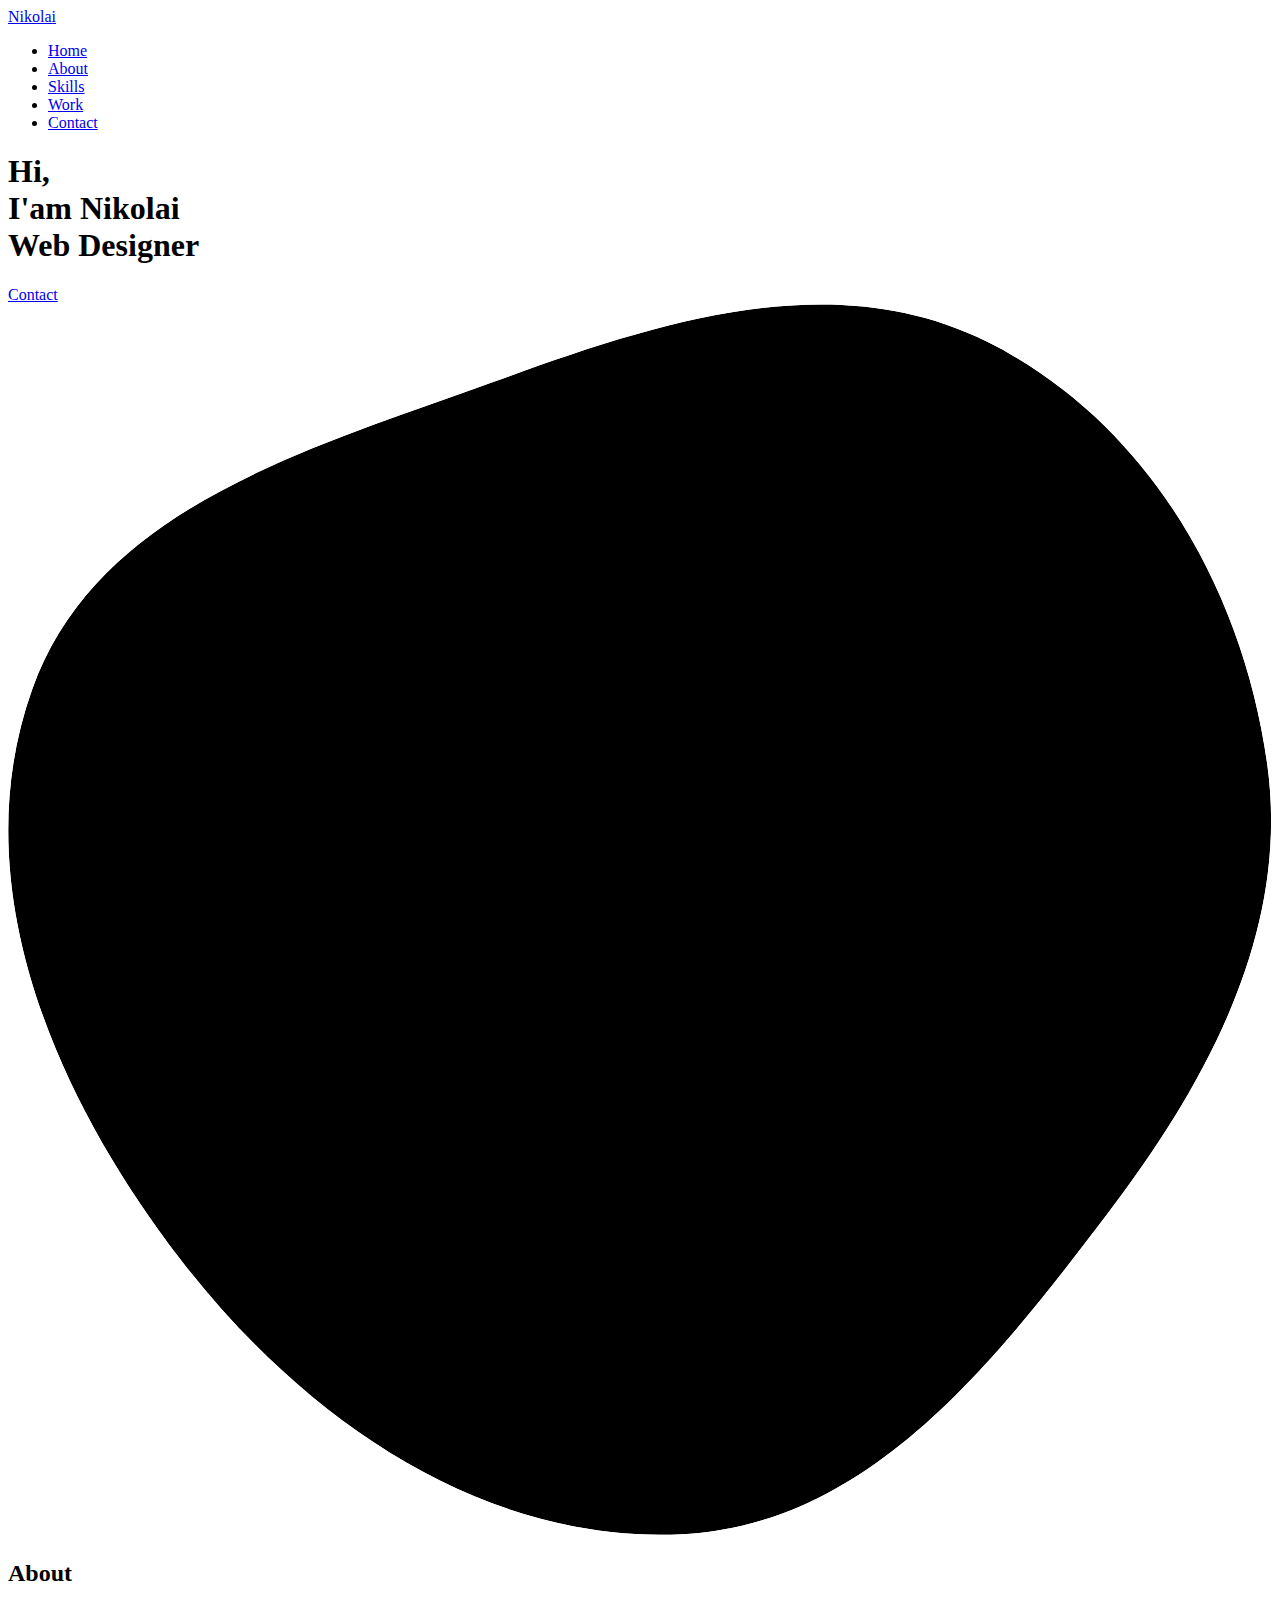
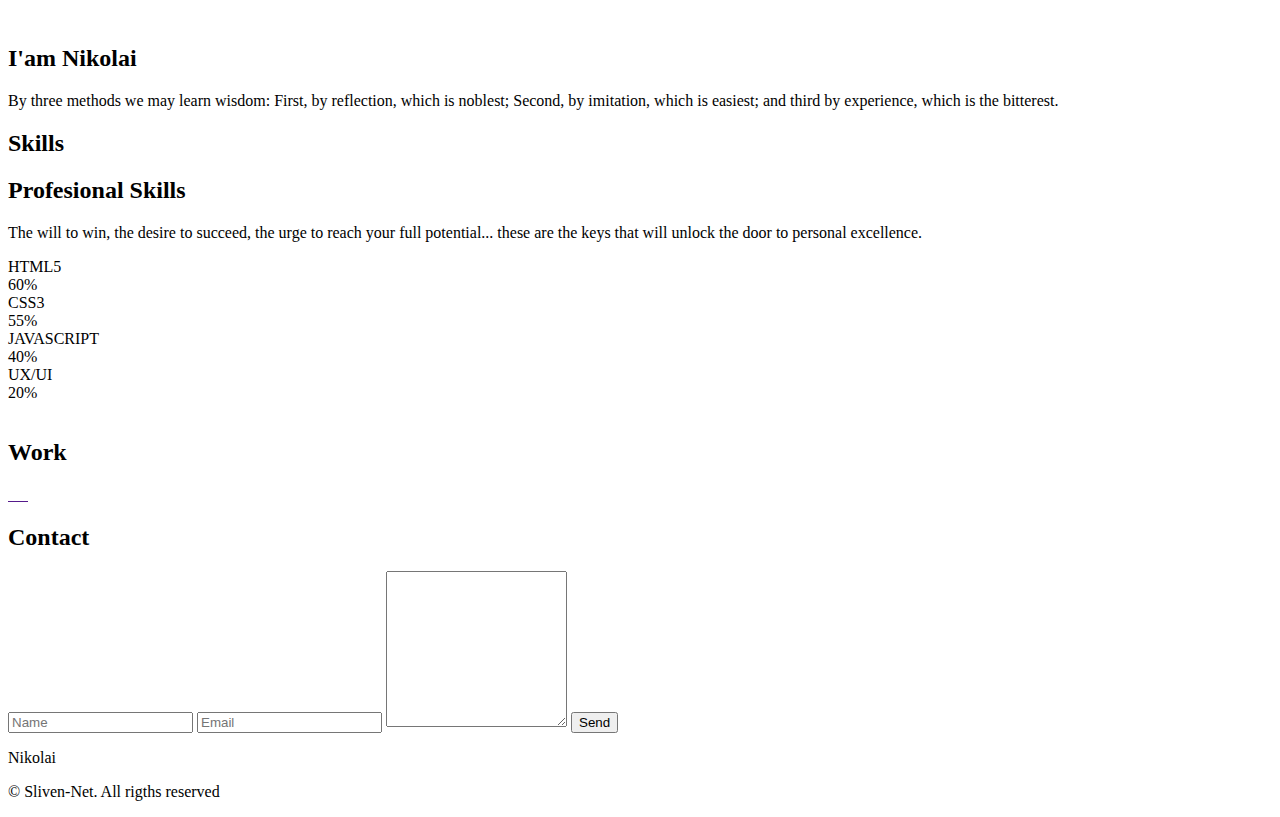
==== index.html @ 51e6c3c9 "Create index.html" ====
<!DOCTYPE html>
<html lang="en">
    <head>
        <meta charset="UTF-8">
        <meta name="viewport" content="width=device-width, initial-scale=1.0">

        <link rel="stylesheet" href="assets/css/styles.css">

        <!-- =====BOX ICONS===== -->
        <link href='assets/css/boxicons.min.css' rel='stylesheet'>

        <title>Portfolio Nikolai Georgiev</title>
    </head>
    <body>
        <!--===== HEADER =====-->
        <header class="l-header">
            <nav class="nav bd-grid">
                <div>
                    <a href="#" class="nav__logo">Nikolai</a>
                </div>

                <div class="nav__menu" id="nav-menu">
                    <ul class="nav__list">
                        <li class="nav__item"><a href="#home" class="nav__link active">Home</a></li>
                        <li class="nav__item"><a href="#about" class="nav__link">About</a></li>
                        <li class="nav__item"><a href="#skills" class="nav__link">Skills</a></li>
                        <li class="nav__item"><a href="#work" class="nav__link">Work</a></li>
                        <li class="nav__item"><a href="#contact" class="nav__link">Contact</a></li>
                    </ul>
                </div>

                <div class="nav__toggle" id="nav-toggle">
                    <i class='bx bx-menu'></i>
                </div>
            </nav>
        </header>

        <main class="l-main">
            <!--===== HOME =====-->
            <section class="home bd-grid" id="home">
                <div class="home__data">
                    <h1 class="home__title">Hi,<br>I'am <span class="home__title-color">Nikolai</span><br> Web Designer</h1>

                    <a href="#contact" class="button">Contact</a>
                </div>

                <div class="home__social">
                    <a href="https://www.linkedin.com/in/nikolai-georgiev-626a4023b/" class="home__social-icon"><i class='bx bxl-linkedin'></i></a>
                    <a href="https://www.behance.net/bobososo1" class="home__social-icon"><i class='bx bxl-behance' ></i></a>
                    <a href="https://github.com/NikofSL" class="home__social-icon"><i class='bx bxl-github' ></i></a>
                </div>

                <div class="home__img">
                    <svg class="home__blob" viewBox="0 0 479 467" xmlns="http://www.w3.org/2000/svg" xmlns:xlink="http://www.w3.org/1999/xlink">
                        <mask id="mask0" mask-type="alpha">
                            <path d="M9.19024 145.964C34.0253 76.5814 114.865 54.7299 184.111 29.4823C245.804 6.98884 311.86 -14.9503 370.735 14.143C431.207 44.026 467.948 107.508 477.191 174.311C485.897 237.229 454.931 294.377 416.506 344.954C373.74 401.245 326.068 462.801 255.442 466.189C179.416 469.835 111.552 422.137 65.1576 361.805C17.4835 299.81 -17.1617 219.583 9.19024 145.964Z"/>
                        </mask>
                        <g mask="url(#mask0)">
                            <path d="M9.19024 145.964C34.0253 76.5814 114.865 54.7299 184.111 29.4823C245.804 6.98884 311.86 -14.9503 370.735 14.143C431.207 44.026 467.948 107.508 477.191 174.311C485.897 237.229 454.931 294.377 416.506 344.954C373.74 401.245 326.068 462.801 255.442 466.189C179.416 469.835 111.552 422.137 65.1576 361.805C17.4835 299.81 -17.1617 219.583 9.19024 145.964Z"/>
                            <image class="home__blob-img" x="50" y="60" href="assets/img/perfil.png"/>
                        </g>
                    </svg>
                </div>
            </section>

            <!--===== ABOUT =====-->
            <section class="about section " id="about">
                <h2 class="section-title">About</h2>

                <div class="about__container bd-grid">
                    <div class="about__img">
                        <img src="assets/img/about.jpg" alt="">
                    </div>

                    <div>
                        <h2 class="about__subtitle">I'am Nikolai</h2>
                        <p class="about__text">By three methods we may learn wisdom: First, by reflection, which is noblest; Second, by imitation, which is easiest; and third by experience, which is the bitterest.</p>
                    </div>
                </div>
            </section>

            <!--===== SKILLS =====-->
            <section class="skills section" id="skills">
                <h2 class="section-title">Skills</h2>

                <div class="skills__container bd-grid">
                    <div>
                        <h2 class="skills__subtitle">Profesional Skills</h2>
                        <p class="skills__text">The will to win, the desire to succeed, the urge to reach your full potential... these are the keys that will unlock the door to personal excellence.</p>
                        <div class="skills__data">
                            <div class="skills__names">
                                <i class='bx bxl-html5 skills__icon'></i>
                                <span class="skills__name">HTML5</span>
                            </div>
                            <div class="skills__bar skills__html">

                            </div>
                            <div>
                                <span class="skills__percentage">60%</span>
                            </div>
                        </div>
                        <div class="skills__data">
                            <div class="skills__names">
                                <i class='bx bxl-css3 skills__icon'></i>
                                <span class="skills__name">CSS3</span>
                            </div>
                            <div class="skills__bar skills__css">

                            </div>
                            <div>
                                <span class="skills__percentage">55%</span>
                            </div>
                        </div>
                        <div class="skills__data">
                            <div class="skills__names">
                                <i class='bx bxl-javascript skills__icon' ></i>
                                <span class="skills__name">JAVASCRIPT</span>
                            </div>
                            <div class="skills__bar skills__js">

                            </div>
                            <div>
                                <span class="skills__percentage">40%</span>
                            </div>
                        </div>
                        <div class="skills__data">
                            <div class="skills__names">
                                <i class='bx bxs-paint skills__icon'></i>
                                <span class="skills__name">UX/UI</span>
                            </div>
                            <div class="skills__bar skills__ux">

                            </div>
                            <div>
                                <span class="skills__percentage">20%</span>
                            </div>
                        </div>
                    </div>

                    <div>
                        <img src="assets/img/work3.jpg" alt="" class="skills__img">
                    </div>
                </div>
            </section>

            <!--===== WORK =====-->
            <section class="work section" id="work">
                <h2 class="section-title">Work</h2>

                <div class="work__container bd-grid">
                    <a href="" class="work__img">
                        <img src="assets/img/work1.jpg" alt="">
                    </a>
                    <a href="" class="work__img">
                        <img src="assets/img/work2.jpg" alt="">
                    </a>
                    <a href="" class="work__img">
                        <img src="assets/img/work3.jpg" alt="">
                    </a>
                    <a href="" class="work__img">
                        <img src="assets/img/work4.jpg" alt="">
                    </a>
                    <a href="" class="work__img">
                        <img src="assets/img/work5.jpg" alt="">
                    </a>
                    <a href="" class="work__img">
                        <img src="assets/img/work6.jpg" alt="">
                    </a>
                </div>
            </section>

            <!--===== CONTACT =====-->
            <section class="contact section" id="contact">
                <h2 class="section-title">Contact</h2>

                <div class="contact__container bd-grid">
                    <form action="" class="contact__form">
                        <input type="text" placeholder="Name" class="contact__input">
                        <input type="mail" placeholder="Email" class="contact__input">
                        <textarea name="" id="" cols="0" rows="10" class="contact__input"></textarea>
                        <input type="button" value="Send" class="contact__button button">
                    </form>
                </div>
            </section>
        </main>

        <!--===== FOOTER =====-->
        <footer class="footer">
            <p class="footer__title">Nikolai</p>
            <div class="footer__social">
                <a href="https://www.facebook.com/nikolai.georgiev.9887" class="footer__icon"><i class='bx bxl-facebook' ></i></a>
                <a href="https://www.instagram.com/georgiev2952/" class="footer__icon"><i class='bx bxl-instagram' ></i></a>
                <a href="#" class="footer__icon"><i class='bx bxl-twitter' ></i></a>
            </div>
            <p class="footer__copy">&#169; Sliven-Net. All rigths reserved</p>
        </footer>


        <!--===== SCROLL REVEAL =====-->
        <script src="assets/js/scrollreveal.js"></script>

        <!--===== MAIN JS =====-->
        <script src="assets/js/main.js"></script>
    </body>
</html>
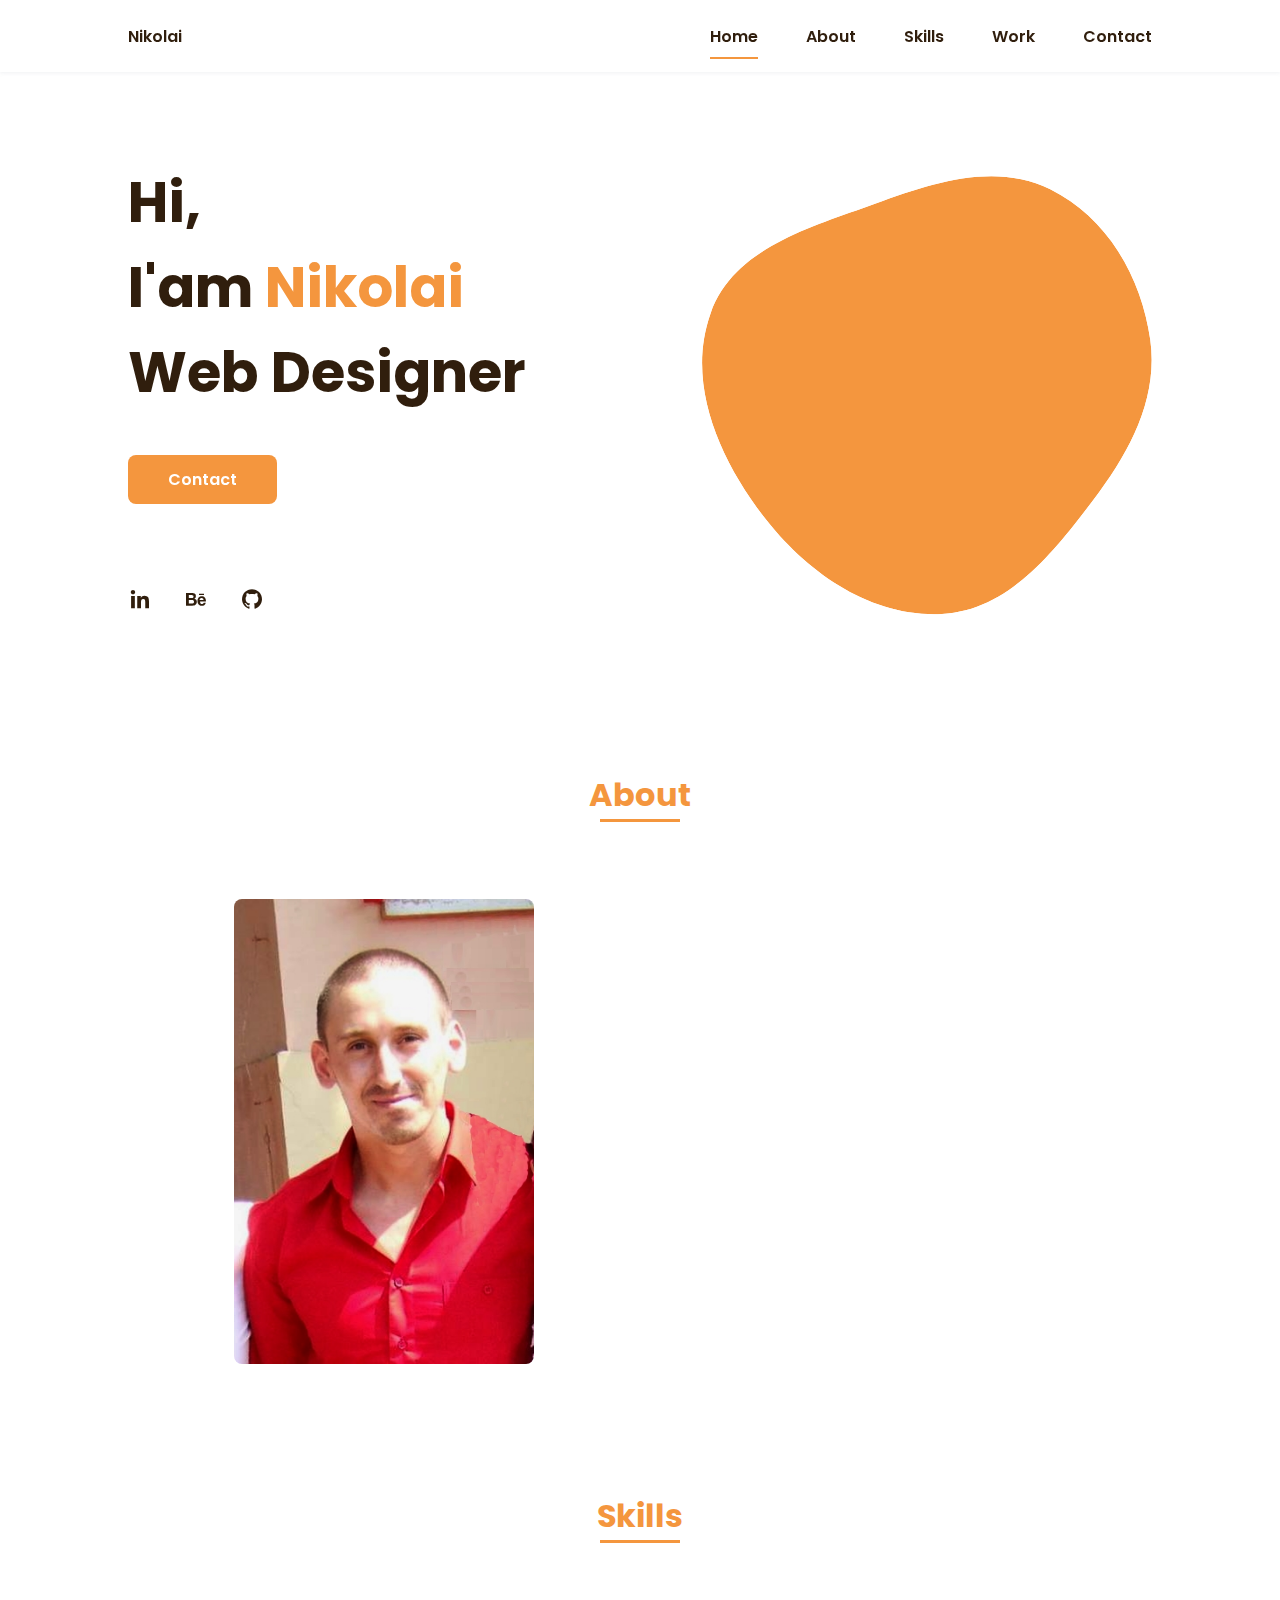
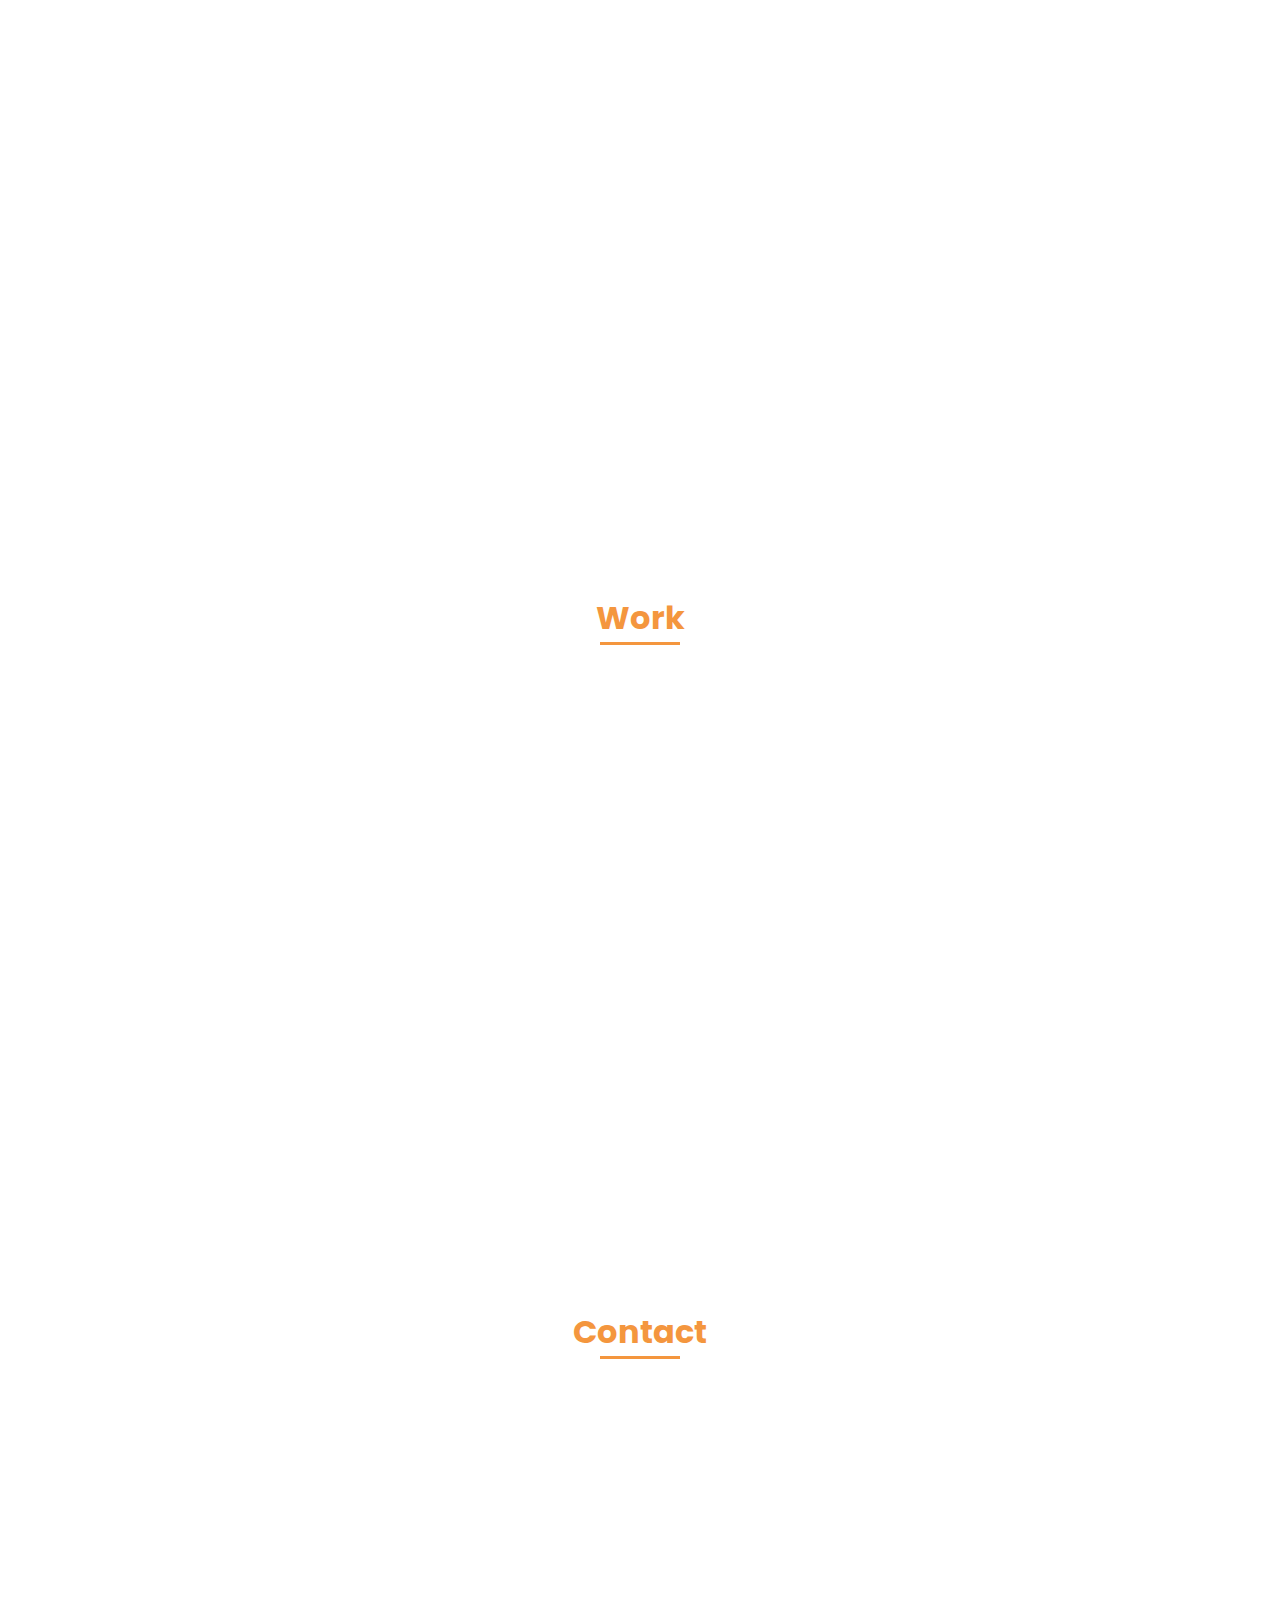
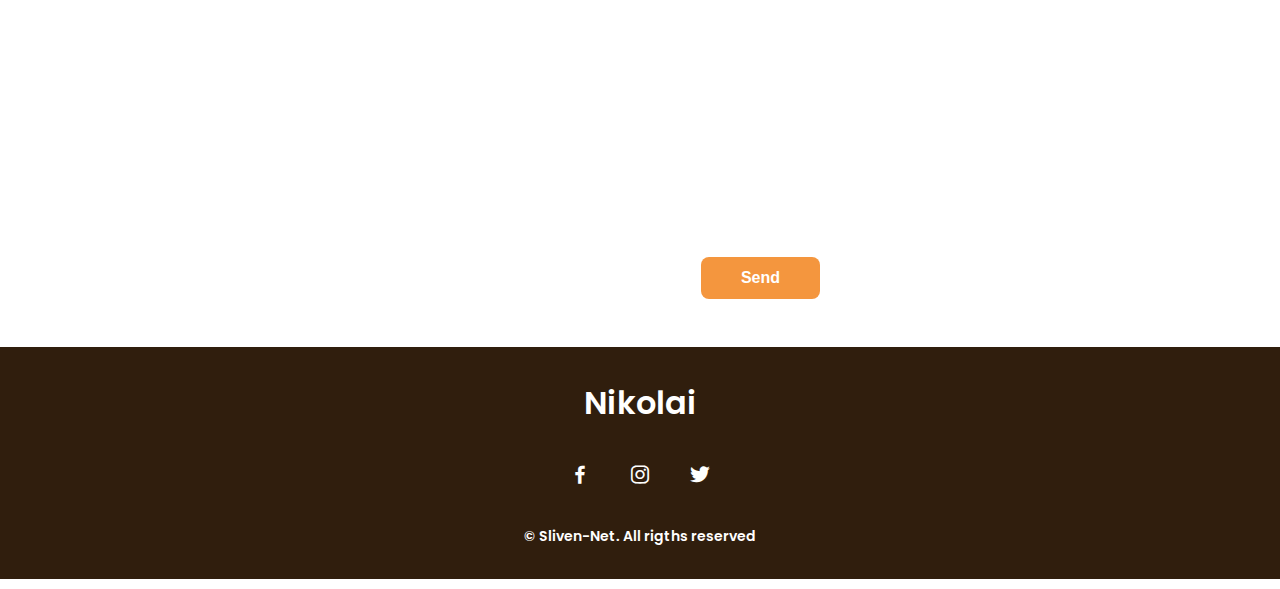
==== commit b3e6dec9: "1" ====
--- a/index.html
+++ b/index.html
@@ -176,7 +176,7 @@
                 <div class="contact__container bd-grid">
                     <form action="" class="contact__form">
                         <input type="text" placeholder="Name" class="contact__input">
-                        <input type="mail" placeholder="Email" class="contact__input">
+                        <input type="email" placeholder="Email" class="contact__input">
                         <textarea name="" id="" cols="0" rows="10" class="contact__input"></textarea>
                         <input type="button" value="Send" class="contact__button button">
                     </form>
--- a/assets/css/styles.css
+++ b/assets/css/styles.css
@@ -0,0 +1,530 @@
+/*===== GOOGLE FONTS =====*/
+@import url("https://fonts.googleapis.com/css2?family=Poppins:wght@400;600;700&display=swap");
+/*===== VARIABLES CSS =====*/
+:root {
+  --header-height: 3rem;
+  --font-semi: 600;
+  /*===== Colores =====*/
+  /*Purple 260 - Red 355 - Blue 224 - Pink 340*/
+  /* HSL color mode */
+  --hue-color: 29;
+  --first-color: hsl(var(--hue-color), 89%, 60%);
+  --second-color: hsl(var(--hue-color), 56%, 12%);
+  /*===== Fuente y tipografia =====*/
+  --body-font: 'Poppins', sans-serif;
+  --big-font-size: 2rem;
+  --h2-font-size: 1.25rem;
+  --normal-font-size: .938rem;
+  --smaller-font-size: .75rem;
+  /*===== Margenes =====*/
+  --mb-2: 1rem;
+  --mb-4: 2rem;
+  --mb-5: 2.5rem;
+  --mb-6: 3rem;
+  /*===== z index =====*/
+  --z-back: -10;
+  --z-fixed: 100;
+}
+
+@media screen and (min-width: 968px) {
+  :root {
+    --big-font-size: 3.5rem;
+    --h2-font-size: 2rem;
+    --normal-font-size: 1rem;
+    --smaller-font-size: .875rem;
+  }
+}
+
+/*===== BASE =====*/
+*, ::before, ::after {
+  box-sizing: border-box;
+}
+
+html {
+  scroll-behavior: smooth;
+}
+
+body {
+  margin: var(--header-height) 0 0 0;
+  font-family: var(--body-font);
+  font-size: var(--normal-font-size);
+  color: var(--second-color);
+}
+
+h1, h2, p {
+  margin: 0;
+}
+
+ul {
+  margin: 0;
+  padding: 0;
+  list-style: none;
+}
+
+a {
+  text-decoration: none;
+}
+
+img {
+  max-width: 100%;
+  height: auto;
+  display: block;
+}
+
+/*===== CLASS CSS ===== */
+.section-title {
+  position: relative;
+  font-size: var(--h2-font-size);
+  color: var(--first-color);
+  margin-top: var(--mb-2);
+  margin-bottom: var(--mb-4);
+  text-align: center;
+}
+
+.section-title::after {
+  position: absolute;
+  content: '';
+  width: 64px;
+  height: 0.18rem;
+  left: 0;
+  right: 0;
+  margin: auto;
+  top: 2rem;
+  background-color: var(--first-color);
+}
+
+.section {
+  padding-top: 3rem;
+  padding-bottom: 2rem;
+}
+
+/*===== LAYOUT =====*/
+.bd-grid {
+  max-width: 1024px;
+  display: grid;
+  margin-left: var(--mb-2);
+  margin-right: var(--mb-2);
+}
+
+.l-header {
+  width: 100%;
+  position: fixed;
+  top: 0;
+  left: 0;
+  z-index: var(--z-fixed);
+  background-color: #fff;
+  box-shadow: 0 1px 4px rgba(146, 161, 176, 0.15);
+}
+
+/*===== NAV =====*/
+.nav {
+  height: var(--header-height);
+  display: flex;
+  justify-content: space-between;
+  align-items: center;
+  font-weight: var(--font-semi);
+}
+
+@media screen and (max-width: 767px) {
+  .nav__menu {
+    position: fixed;
+    top: var(--header-height);
+    right: -100%;
+    width: 80%;
+    height: 100%;
+    padding: 2rem;
+    background-color: var(--second-color);
+    transition: .5s;
+  }
+}
+
+.nav__item {
+  margin-bottom: var(--mb-4);
+}
+
+.nav__link {
+  position: relative;
+  color: #fff;
+}
+
+.nav__link:hover {
+  position: relative;
+}
+
+.nav__link:hover::after {
+  position: absolute;
+  content: '';
+  width: 100%;
+  height: 0.18rem;
+  left: 0;
+  top: 2rem;
+  background-color: var(--first-color);
+}
+
+.nav__logo {
+  color: var(--second-color);
+}
+
+.nav__toggle {
+  color: var(--second-color);
+  font-size: 1.5rem;
+  cursor: pointer;
+}
+
+/*Active menu*/
+.active::after {
+  position: absolute;
+  content: '';
+  width: 100%;
+  height: 0.18rem;
+  left: 0;
+  top: 2rem;
+  background-color: var(--first-color);
+}
+
+/*=== Show menu ===*/
+.show {
+  right: 0;
+}
+
+/*===== HOME =====*/
+.home {
+  position: relative;
+  row-gap: 5rem;
+  padding: 4rem 0 5rem;
+}
+
+.home__data {
+  align-self: center;
+}
+
+.home__title {
+  font-size: var(--big-font-size);
+  margin-bottom: var(--mb-5);
+}
+
+.home__title-color {
+  color: var(--first-color);
+}
+
+.home__social {
+  display: flex;
+  flex-direction: column;
+}
+
+.home__social-icon {
+  width: max-content;
+  margin-bottom: var(--mb-2);
+  font-size: 1.5rem;
+  color: var(--second-color);
+}
+
+.home__social-icon:hover {
+  color: var(--first-color);
+}
+
+.home__img {
+  position: absolute;
+  right: 0;
+  bottom: 0;
+  width: 260px;
+}
+
+.home__blob {
+  fill: var(--first-color);
+}
+
+.home__blob-img {
+  width: 360px;
+}
+
+/*BUTTONS*/
+.button {
+  display: inline-block;
+  background-color: var(--first-color);
+  color: #fff;
+  padding: .75rem 2.5rem;
+  font-weight: var(--font-semi);
+  border-radius: .5rem;
+  transition: .3s;
+}
+
+.button:hover {
+  box-shadow: 0px 10px 36px rgba(0, 0, 0, 0.15);
+}
+
+/* ===== ABOUT =====*/
+.about__container {
+  row-gap: 2rem;
+  text-align: center;
+}
+
+.about__subtitle {
+  margin-bottom: var(--mb-2);
+}
+
+.about__img {
+  justify-self: center;
+}
+
+.about__img img {
+  width: 200px;
+  border-radius: .5rem;
+}
+
+/* ===== SKILLS =====*/
+.skills__container {
+  row-gap: 2rem;
+  text-align: center;
+}
+
+.skills__subtitle {
+  margin-bottom: var(--mb-2);
+}
+
+.skills__text {
+  margin-bottom: var(--mb-4);
+}
+
+.skills__data {
+  display: flex;
+  justify-content: space-between;
+  align-items: center;
+  position: relative;
+  font-weight: var(--font-semi);
+  padding: .5rem 1rem;
+  margin-bottom: var(--mb-4);
+  border-radius: .5rem;
+  box-shadow: 0px 4px 25px rgba(14, 36, 49, 0.15);
+}
+
+.skills__icon {
+  font-size: 2rem;
+  margin-right: var(--mb-2);
+  color: var(--first-color);
+}
+
+.skills__names {
+  display: flex;
+  align-items: center;
+}
+
+.skills__bar {
+  position: absolute;
+  left: 0;
+  bottom: 0;
+  background-color: var(--first-color);
+  height: .25rem;
+  border-radius: .5rem;
+  z-index: var(--z-back);
+}
+
+.skills__html {
+  width: 60%;
+}
+
+.skills__css {
+  width: 55%;
+}
+
+.skills__js {
+  width: 40%;
+}
+
+.skills__ux {
+  width: 20%;
+}
+
+.skills__img {
+  border-radius: .5rem;
+}
+
+/* ===== WORK =====*/
+.work__container {
+  row-gap: 2rem;
+}
+
+.work__img {
+  box-shadow: 0px 4px 25px rgba(14, 36, 49, 0.15);
+  border-radius: .5rem;
+  overflow: hidden;
+}
+
+.work__img img {
+  transition: 1s;
+}
+
+.work__img img:hover {
+  transform: scale(1.1);
+}
+
+/* ===== CONTACT =====*/
+.contact__input {
+  width: 100%;
+  font-size: var(--normal-font-size);
+  font-weight: var(--font-semi);
+  padding: 1rem;
+  border-radius: .5rem;
+  border: 1.5px solid var(--second-color);
+  outline: none;
+  margin-bottom: var(--mb-4);
+}
+
+.contact__button {
+  display: block;
+  border: none;
+  outline: none;
+  font-size: var(--normal-font-size);
+  cursor: pointer;
+  margin-left: auto;
+}
+
+/* ===== FOOTER =====*/
+.footer {
+  background-color: var(--second-color);
+  color: #fff;
+  text-align: center;
+  font-weight: var(--font-semi);
+  padding: 2rem 0;
+}
+
+.footer__title {
+  font-size: 2rem;
+  margin-bottom: var(--mb-4);
+}
+
+.footer__social {
+  margin-bottom: var(--mb-4);
+}
+
+.footer__icon {
+  font-size: 1.5rem;
+  color: #fff;
+  margin: 0 var(--mb-2);
+}
+
+.footer__copy {
+  font-size: var(--smaller-font-size);
+}
+
+/* ===== MEDIA QUERIES=====*/
+@media screen and (max-width: 320px) {
+  .home {
+    row-gap: 2rem;
+  }
+  .home__img {
+    width: 200px;
+  }
+}
+
+@media screen and (min-width: 576px) {
+  .home {
+    padding: 4rem 0 2rem;
+  }
+  .home__social {
+    padding-top: 0;
+    padding-bottom: 2.5rem;
+    flex-direction: row;
+    align-self: flex-end;
+  }
+  .home__social-icon {
+    margin-bottom: 0;
+    margin-right: var(--mb-4);
+  }
+  .home__img {
+    width: 300px;
+    bottom: 25%;
+  }
+  .about__container {
+    grid-template-columns: repeat(2, 1fr);
+    align-items: center;
+    text-align: initial;
+  }
+  .skills__container {
+    grid-template-columns: .7fr;
+    justify-content: center;
+    column-gap: 1rem;
+  }
+  .work__container {
+    grid-template-columns: repeat(2, 1fr);
+    column-gap: 2rem;
+    padding-top: 2rem;
+  }
+  .contact__form {
+    width: 360px;
+    padding-top: 2rem;
+  }
+  .contact__container {
+    justify-items: center;
+  }
+}
+
+@media screen and (min-width: 768px) {
+  body {
+    margin: 0;
+  }
+  .section {
+    padding-top: 4rem;
+    padding-bottom: 3rem;
+  }
+  .section-title {
+    margin-bottom: var(--mb-6);
+  }
+  .section-title::after {
+    width: 80px;
+    top: 3rem;
+  }
+  .nav {
+    height: calc(var(--header-height) + 1.5rem);
+  }
+  .nav__list {
+    display: flex;
+    padding-top: 0;
+  }
+  .nav__item {
+    margin-left: var(--mb-6);
+    margin-bottom: 0;
+  }
+  .nav__toggle {
+    display: none;
+  }
+  .nav__link {
+    color: var(--second-color);
+  }
+  .home {
+    padding: 8rem 0 2rem;
+  }
+  .home__img {
+    width: 400px;
+    bottom: 10%;
+  }
+  .about__container {
+    padding-top: 2rem;
+  }
+  .about__img img {
+    width: 300px;
+  }
+  .skills__container {
+    grid-template-columns: repeat(2, 1fr);
+    column-gap: 2rem;
+    align-items: center;
+    text-align: initial;
+  }
+  .work__container {
+    grid-template-columns: repeat(3, 1fr);
+    column-gap: 2rem;
+  }
+}
+
+@media screen and (min-width: 992px) {
+  .bd-grid {
+    margin-left: auto;
+    margin-right: auto;
+  }
+  .home {
+    padding: 10rem 0 2rem;
+  }
+  .home__img {
+    width: 450px;
+  }
+}
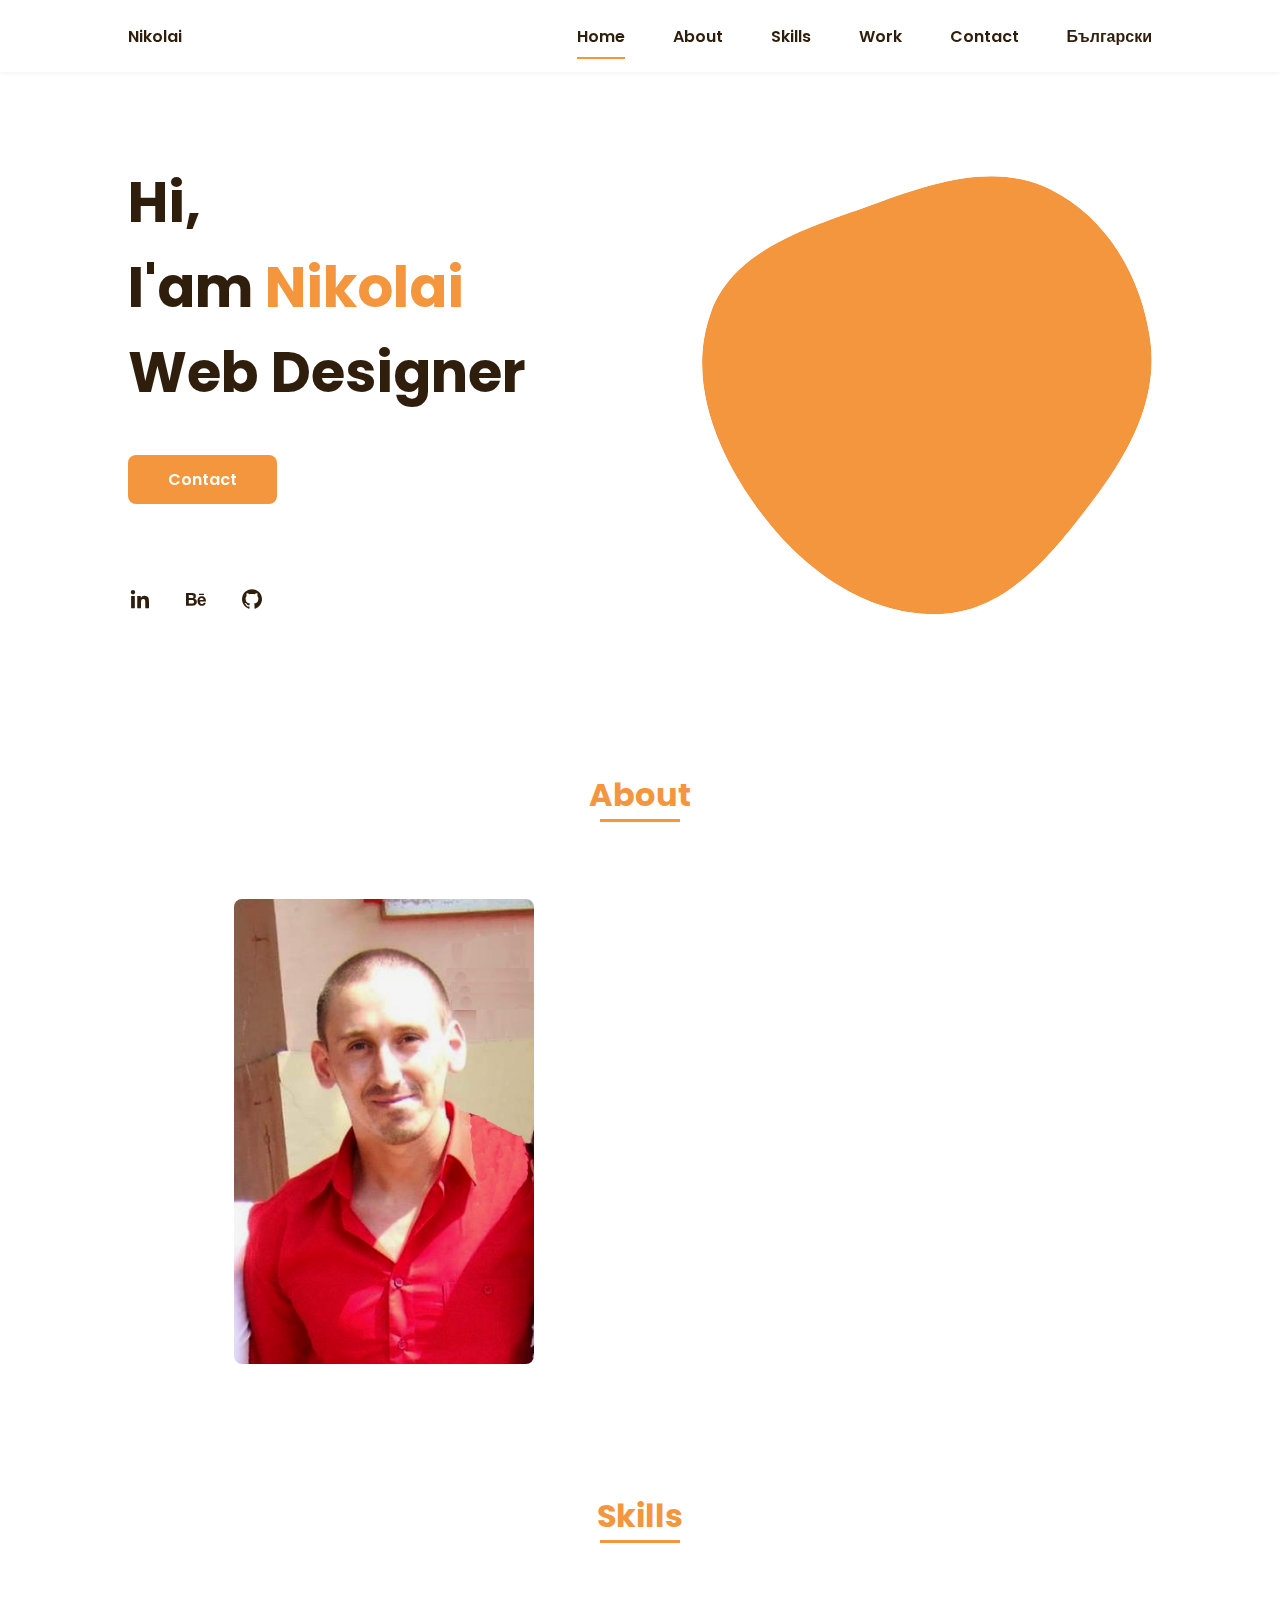
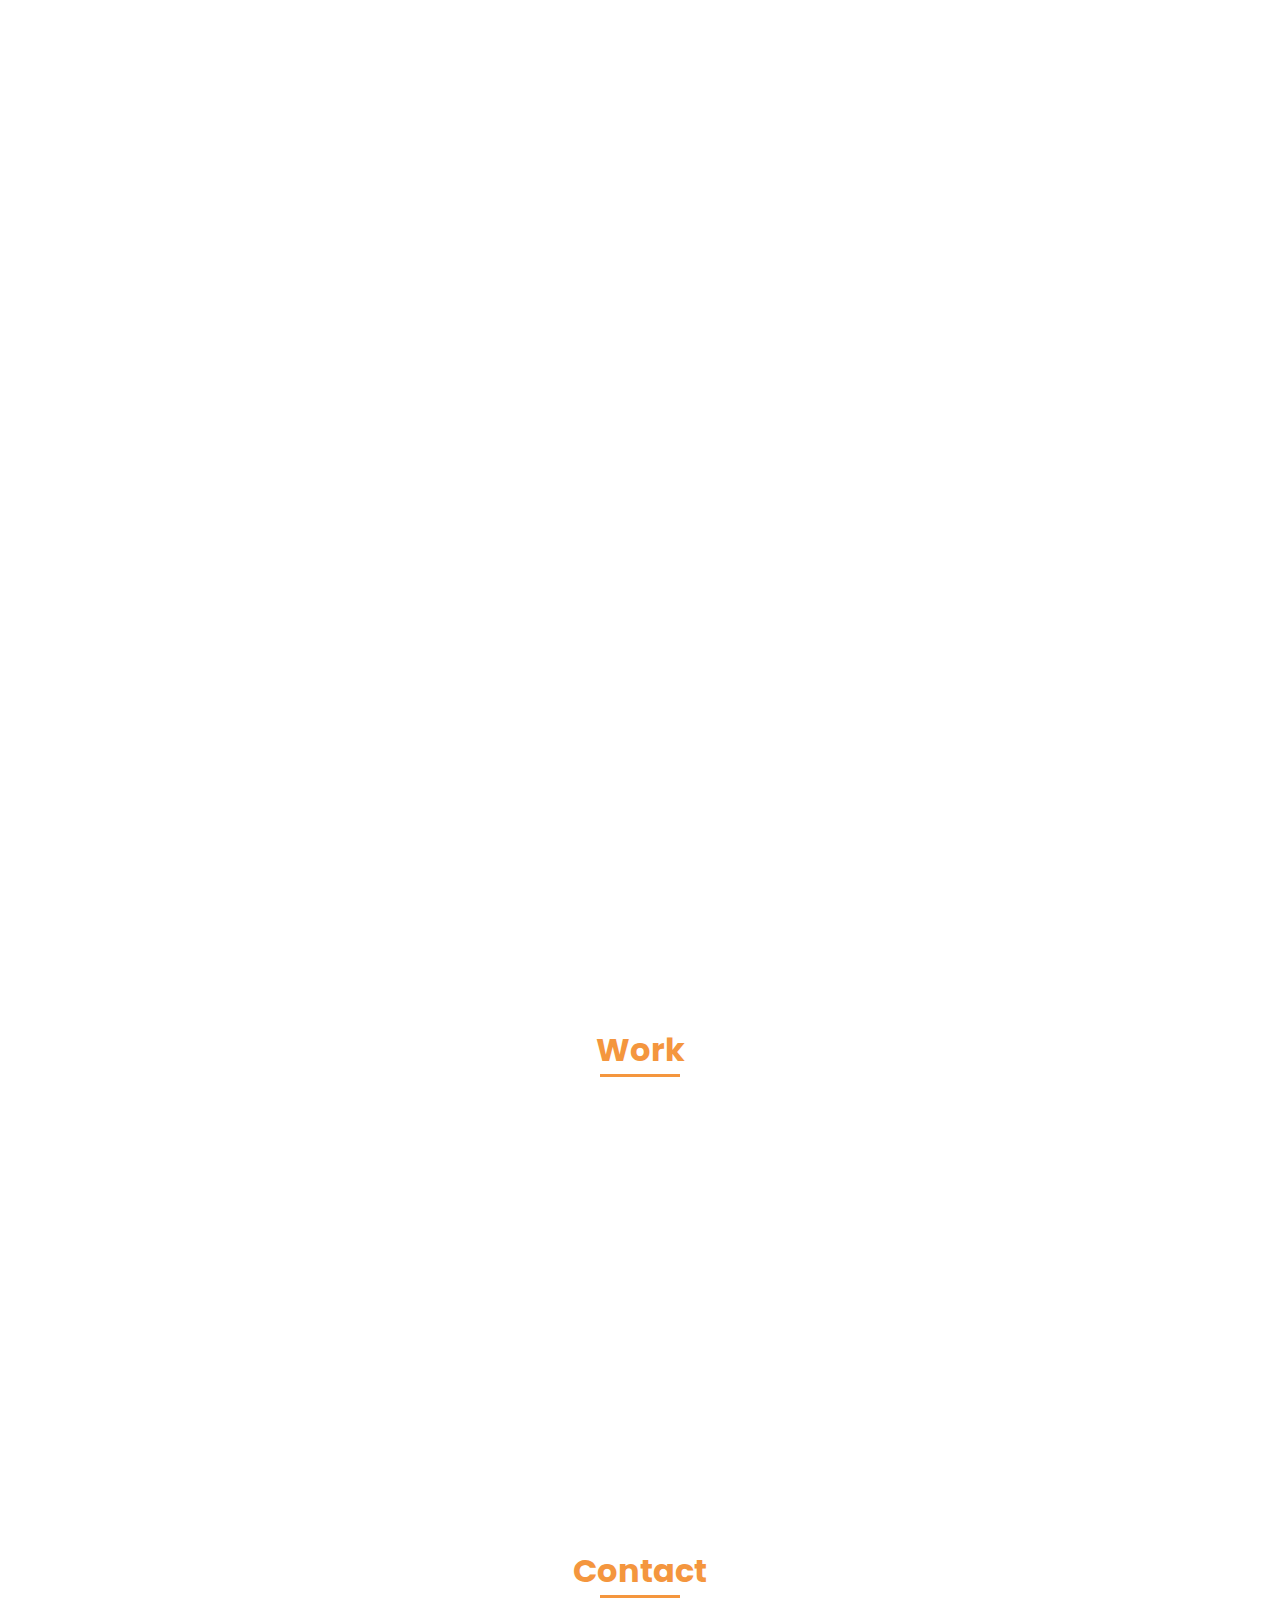
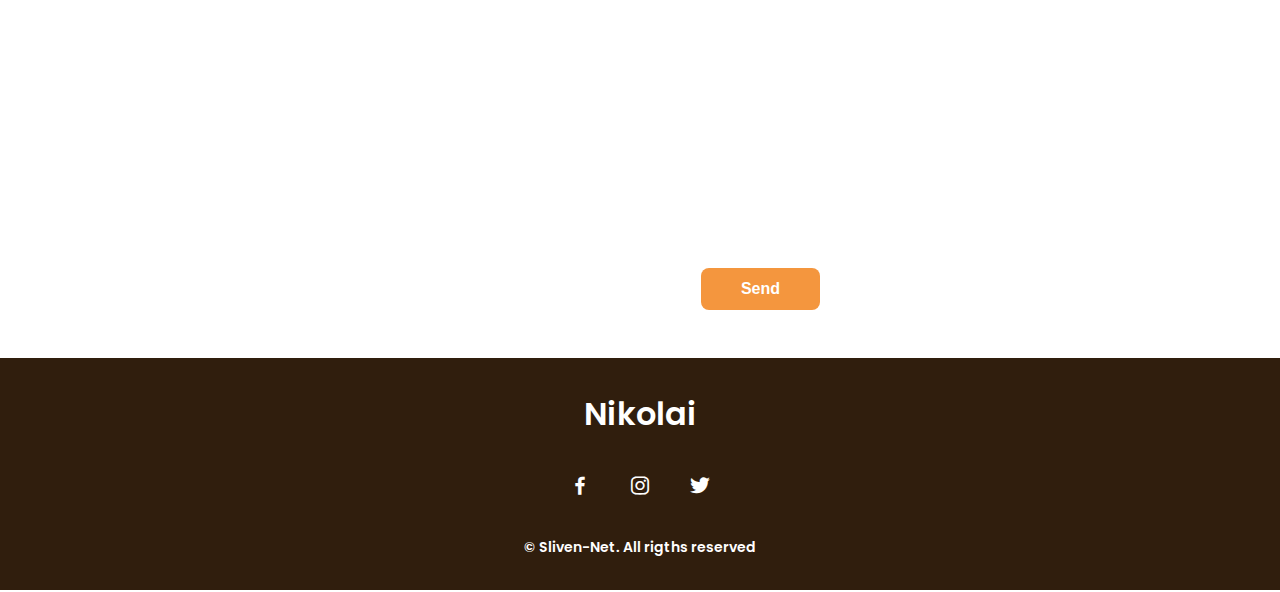
==== commit c3d5bd06: "Update index.html" ====
--- a/index.html
+++ b/index.html
@@ -26,6 +26,7 @@
                         <li class="nav__item"><a href="#skills" class="nav__link">Skills</a></li>
                         <li class="nav__item"><a href="#work" class="nav__link">Work</a></li>
                         <li class="nav__item"><a href="#contact" class="nav__link">Contact</a></li>
+						<li class="nav__item"><a href="./index_bg.html" class="nav__link">Български</a></li>
                     </ul>
                 </div>
 
@@ -45,9 +46,9 @@
                 </div>
 
                 <div class="home__social">
-                    <a href="https://www.linkedin.com/in/nikolai-georgiev-626a4023b/" class="home__social-icon"><i class='bx bxl-linkedin'></i></a>
-                    <a href="https://www.behance.net/bobososo1" class="home__social-icon"><i class='bx bxl-behance' ></i></a>
-                    <a href="https://github.com/NikofSL" class="home__social-icon"><i class='bx bxl-github' ></i></a>
+                    <a href="https://www.linkedin.com/in/nikolai-georgiev-626a4023b/" target="_blank" class="home__social-icon"><i class='bx bxl-linkedin'></i></a>
+                    <a href="https://www.behance.net/bobososo1" target="_blank" class="home__social-icon"><i class='bx bxl-behance' ></i></a>
+                    <a href="https://github.com/NikofSL" target="_blank" class="home__social-icon"><i class='bx bxl-github' ></i></a>
                 </div>
 
                 <div class="home__img">
@@ -71,11 +72,11 @@
                     <div class="about__img">
                         <img src="assets/img/about.jpg" alt="">
                     </div>
-
+                    
                     <div>
                         <h2 class="about__subtitle">I'am Nikolai</h2>
-                        <p class="about__text">By three methods we may learn wisdom: First, by reflection, which is noblest; Second, by imitation, which is easiest; and third by experience, which is the bitterest.</p>
-                    </div>
+                        <p class="about__text">By three methods we may learn wisdom:</br> First, by reflection, which is noblest;</br> Second, by imitation, which is easiest; and third by experience, which is the bitterest.</p>           
+                    </div>                                   
                 </div>
             </section>
 
@@ -83,7 +84,7 @@
             <section class="skills section" id="skills">
                 <h2 class="section-title">Skills</h2>
 
-                <div class="skills__container bd-grid">
+                <div class="skills__container bd-grid">          
                     <div>
                         <h2 class="skills__subtitle">Profesional Skills</h2>
                         <p class="skills__text">The will to win, the desire to succeed, the urge to reach your full potential... these are the keys that will unlock the door to personal excellence.</p>
@@ -105,7 +106,7 @@
                                 <span class="skills__name">CSS3</span>
                             </div>
                             <div class="skills__bar skills__css">
-
+                                
                             </div>
                             <div>
                                 <span class="skills__percentage">55%</span>
@@ -117,7 +118,7 @@
                                 <span class="skills__name">JAVASCRIPT</span>
                             </div>
                             <div class="skills__bar skills__js">
-
+                                
                             </div>
                             <div>
                                 <span class="skills__percentage">40%</span>
@@ -129,16 +130,81 @@
                                 <span class="skills__name">UX/UI</span>
                             </div>
                             <div class="skills__bar skills__ux">
-
+                                
                             </div>
                             <div>
                                 <span class="skills__percentage">20%</span>
                             </div>
                         </div>
                     </div>
-
-                    <div>
+                    
+                    <div>              
+                        <img src="assets/img/work5.jpg" alt="" class="skills__img">
+                    </div>
+                    <div>              
                         <img src="assets/img/work3.jpg" alt="" class="skills__img">
+                    </div>
+					<div>
+						<div class="skills__data">
+                            <div class="skills__names">
+                                <i class='bx bxl-windows skills__icon'></i>
+                                <span class="skills__name">Windows/Server</span>
+                            </div>
+                            <div class="skills__bar skills__windows">
+
+                            </div>
+                            <div>
+                                <span class="skills__percentage">70%</span>
+                            </div>
+                        </div>
+                        <div class="skills__data">
+                            <div class="skills__names">
+                                <i class='bx bxs-terminal skills__icon'></i>
+                                <span class="skills__name">GNU/Linux</span>
+                            </div>
+                            <div class="skills__bar skills__linux">
+                                
+                            </div>
+                            <div>
+                                <span class="skills__percentage">80%</span>
+                            </div>
+                        </div>
+                        <div class="skills__data">
+                            <div class="skills__names">
+                                <i class='bx bx-terminal skills__icon'></i>
+                                <span class="skills__name">Bash/Script</span>
+                            </div>
+                            <div class="skills__bar skills__bash">
+                                
+                            </div>
+                            <div>
+                                <span class="skills__percentage">60%</span>
+                            </div>
+                        </div>
+                        <div class="skills__data">
+                            <div class="skills__names">
+                                <i class='bx bx-chip skills__icon' ></i>
+                                <span class="skills__name">Embedet/Arduino</span>
+                            </div>
+                            <div class="skills__bar skills__arduino">
+                                
+                            </div>
+                            <div>
+                                <span class="skills__percentage">57%</span>
+                            </div>
+                        </div>
+                        <div class="skills__data">
+                            <div class="skills__names">
+                                <i class='bx bxs-network-chart skills__icon'></i>
+                                <span class="skills__name">Networkig</span>
+                            </div>
+                            <div class="skills__bar skills__network">
+                                
+                            </div>
+                            <div>
+                                <span class="skills__percentage">67%</span>
+                            </div>
+                        </div>
                     </div>
                 </div>
             </section>
@@ -148,48 +214,55 @@
                 <h2 class="section-title">Work</h2>
 
                 <div class="work__container bd-grid">
-                    <a href="" class="work__img">
-                        <img src="assets/img/work1.jpg" alt="">
+                    
                     </a>
-                    <a href="" class="work__img">
-                        <img src="assets/img/work2.jpg" alt="">
+					<a href="https://github.com/NikofSL/yamaha-ax570-web-remote" target="_blank" class="work__img">
+                        <img src="assets/img/yamaha_amp.jpg" alt="">
+						<p>Control an Yamaha ax-570 </p>
                     </a>
-                    <a href="" class="work__img">
-                        <img src="assets/img/work3.jpg" alt="">
-                    </a>
-                    <a href="" class="work__img">
-                        <img src="assets/img/work4.jpg" alt="">
-                    </a>
-                    <a href="" class="work__img">
-                        <img src="assets/img/work5.jpg" alt="">
-                    </a>
-                    <a href="" class="work__img">
-                        <img src="assets/img/work6.jpg" alt="">
-                    </a>
-                </div>
-            </section>
-
+                </div>
+            </section>
+
+
+
+
+            <!--===== CONTACT =====-->
+         <!--   <section class="contact section" id="contact">
+                <h2 class="section-title">Contact</h2>
+
+                <div class="contact__container bd-grid">
+                    <form action="https://formsubmit.co/el/bocudi" method="POST" class="contact__form">
+						<input type="hidden" name="_subject" value="New submission!">
+                        <input type="text" name="name" placeholder="Name" class="contact__input" required>
+                        <input type="email" name="email" placeholder="Your Email" class="contact__input" required>
+						<input type="text" name="subject" placeholder="Subject" class="contact__input" required>
+                        <textarea name="message" cols="0" rows="10" class="contact__input" required></textarea>
+						<button type="submit" class="contact__button button">Send</button>
+                    </form>
+                </div>
+            </section>
+		-->	
             <!--===== CONTACT =====-->
             <section class="contact section" id="contact">
                 <h2 class="section-title">Contact</h2>
 
                 <div class="contact__container bd-grid">
-                    <form action="" class="contact__form">
-                        <input type="text" placeholder="Name" class="contact__input">
-                        <input type="email" placeholder="Email" class="contact__input">
-                        <textarea name="" id="" cols="0" rows="10" class="contact__input"></textarea>
-                        <input type="button" value="Send" class="contact__button button">
-                    </form>
-                </div>
-            </section>
-        </main>
-
+						<form action="https://formspree.io/f/mwkzglbo" method="POST" class="contact__form">
+						<input type="email" class="contact__input" name="email" placeholder="Your email:" required>
+						<textarea class="contact__input" name="message" placeholder="Your message:" required></textarea>
+						<!-- your other form fields go here -->
+						<button class="contact__button button" type="submit">Send</button>
+						</form>
+
+                </div>
+            </section>	
+		</main>
         <!--===== FOOTER =====-->
         <footer class="footer">
             <p class="footer__title">Nikolai</p>
             <div class="footer__social">
-                <a href="https://www.facebook.com/nikolai.georgiev.9887" class="footer__icon"><i class='bx bxl-facebook' ></i></a>
-                <a href="https://www.instagram.com/georgiev2952/" class="footer__icon"><i class='bx bxl-instagram' ></i></a>
+                <a href="https://www.facebook.com/nikolai.georgiev.9887" target="_blank" class="footer__icon"><i class='bx bxl-facebook' ></i></a>
+                <a href="https://www.instagram.com/georgiev2952/" target="_blank" class="footer__icon"><i class='bx bxl-instagram' ></i></a>
                 <a href="#" class="footer__icon"><i class='bx bxl-twitter' ></i></a>
             </div>
             <p class="footer__copy">&#169; Sliven-Net. All rigths reserved</p>
@@ -201,5 +274,6 @@
 
         <!--===== MAIN JS =====-->
         <script src="assets/js/main.js"></script>
+		<script src="assets/js/games.js"></script>
     </body>
 </html>
--- a/assets/css/styles.css
+++ b/assets/css/styles.css
@@ -335,6 +335,26 @@
   width: 20%;
 }
 
+.skills__windows {
+  width: 70%;
+}
+
+.skills__linux {
+  width: 80%;
+}
+
+.skills__bash {
+  width: 60%;
+}
+
+.skills__arduino {
+  width: 57%;
+}
+
+.skills__network {
+  width: 67%;
+}
+
 .skills__img {
   border-radius: .5rem;
 }
@@ -355,8 +375,48 @@
 }
 
 .work__img img:hover {
-  transform: scale(1.1);
-}
+  transform: scale(1.3);
+}
+/* ===== GAMES   =====*/
+.games {
+	margin: 0 auto;
+	padding: 10px;
+	position: relative;
+	display: flex;
+	justify-content: center;
+}
+.games_btn{
+	width: 20%;
+	font-size: var(--normal-font-size);
+	font-weight: var(--font-semi);
+	padding: 1rem;
+	border-radius: .5rem;
+	border: 1.5px solid var(--second-color);
+	outline: none;
+	margin-bottom: var(--mb-4);
+	display: inline-block;
+	background-color: var(--first-color);
+	color: #fff;
+	padding: .75rem 2.5rem;
+	font-weight: var(--font-semi);
+	border-radius: .5rem;
+	transition: .3s;
+}
+.games__input{
+	width: 80%;
+	font-size: var(--normal-font-size);
+	font-weight: var(--font-semi);
+	padding: 1rem;
+	border-radius: .5rem;
+	border: 1.5px solid var(--second-color);
+	outline: none;
+	margin-bottom: var(--mb-4);
+}
+
+.games_btn:hover {
+  box-shadow: 0px 10px 36px rgba(0, 0, 0, 0.15);
+}
+
 
 /* ===== CONTACT =====*/
 .contact__input {
@@ -368,6 +428,7 @@
   border: 1.5px solid var(--second-color);
   outline: none;
   margin-bottom: var(--mb-4);
+  resize: none;
 }
 
 .contact__button {
